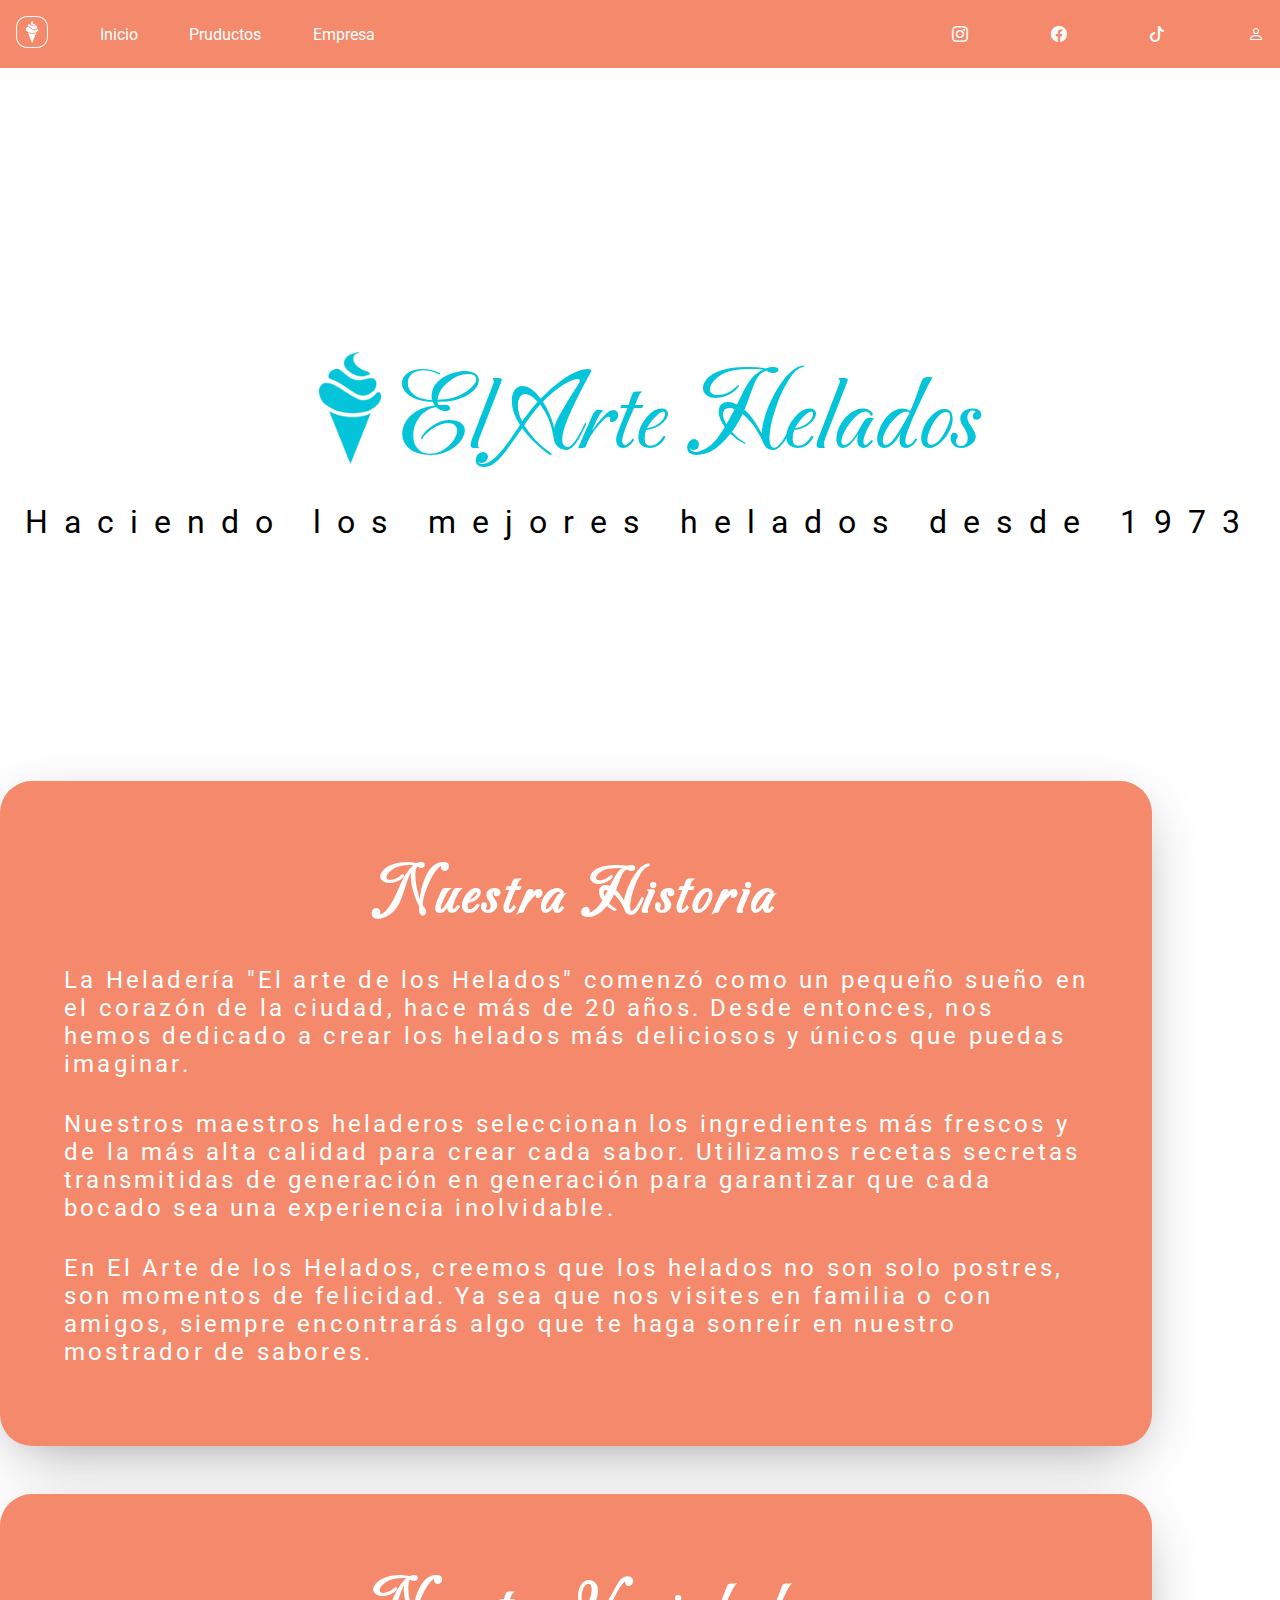
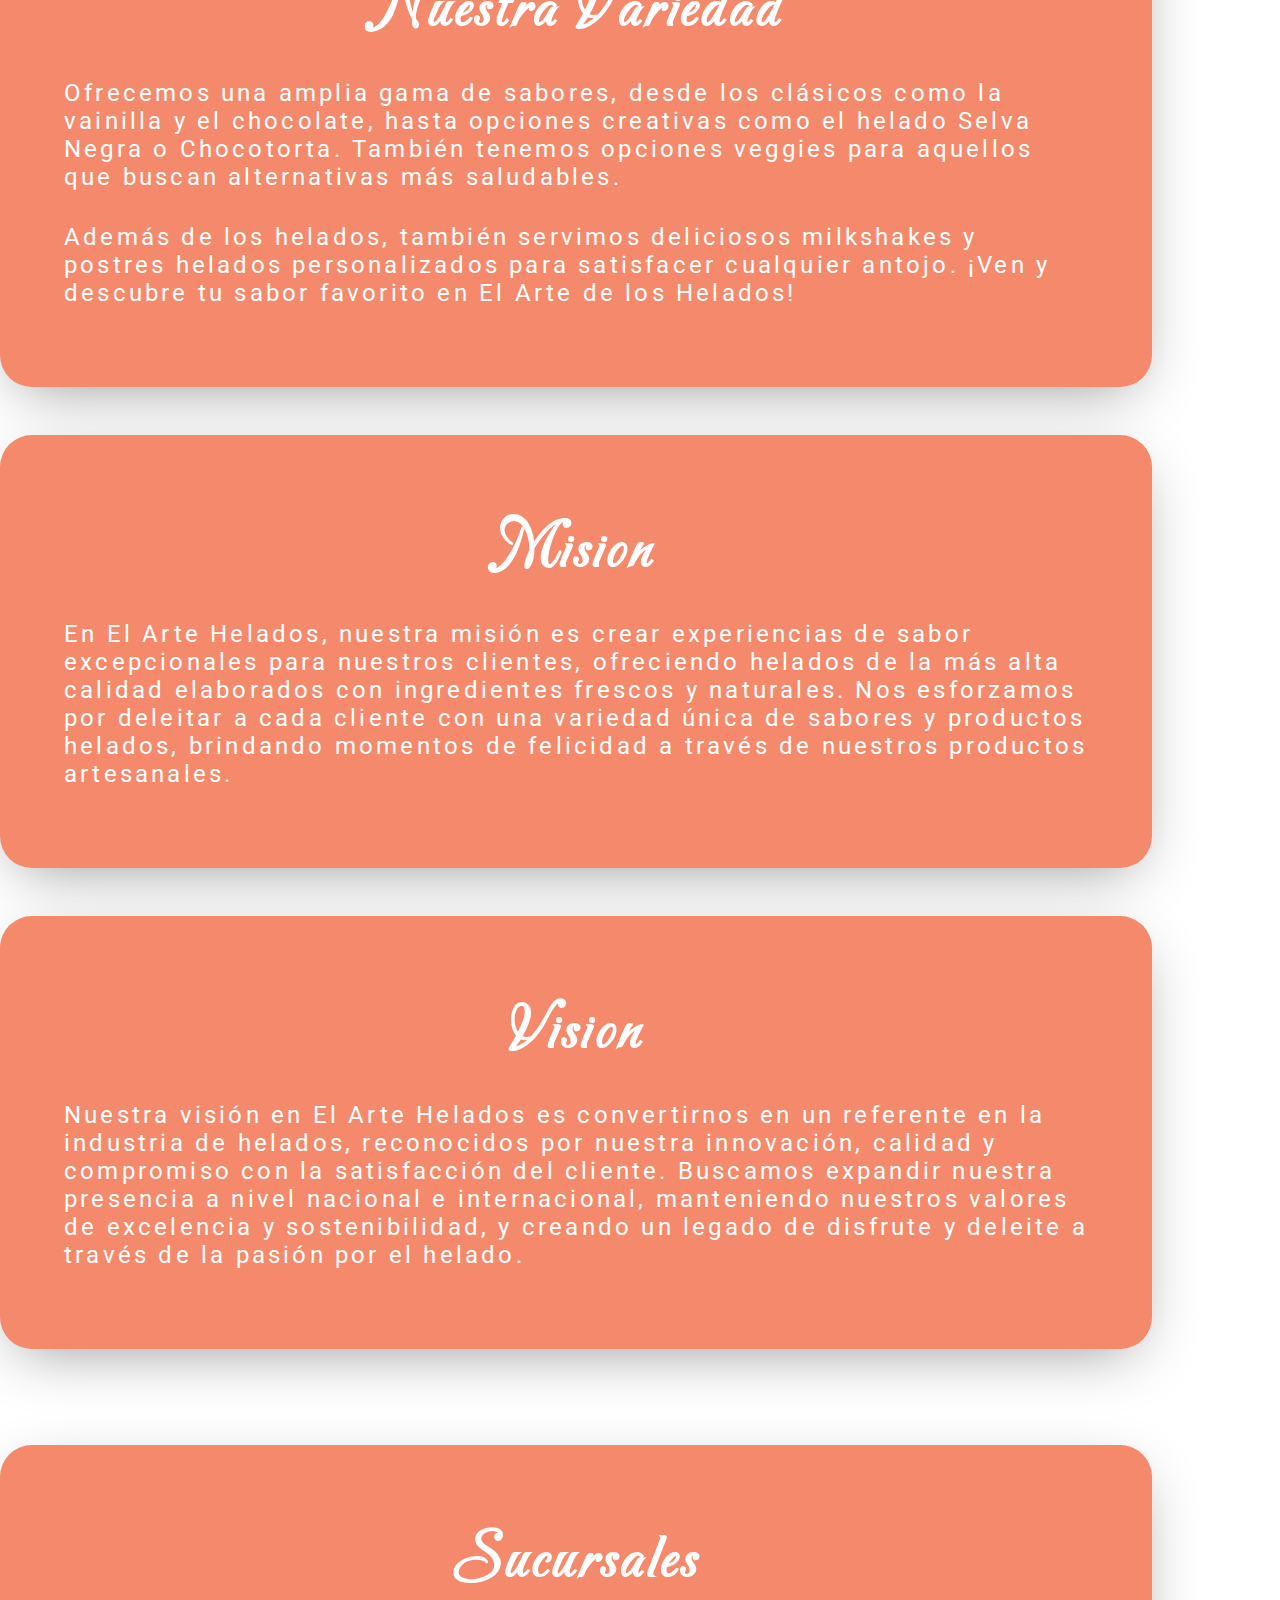
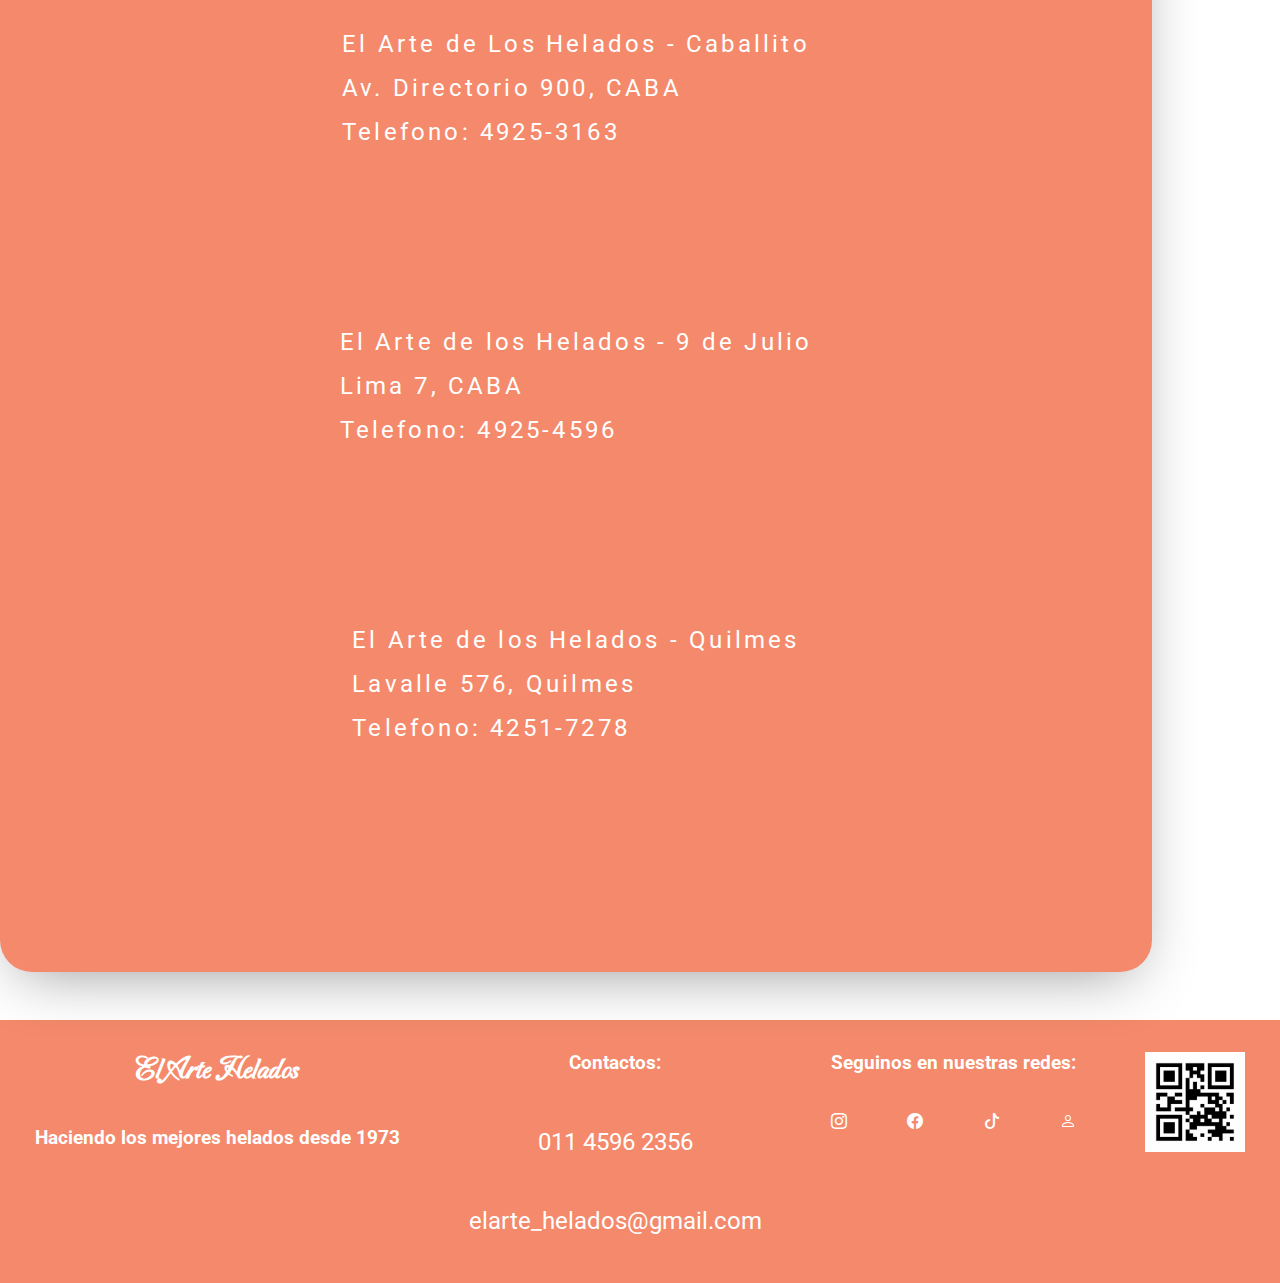
==== pages/empresa.html @ 64af258b "add ." ====
<!DOCTYPE html>
<html lang="es">

<head>
    <meta charset="utf-8">
    <meta name="viewport" content="width=device-width, initial-scale=1">
    <!--javascript-->
    <script src="../scripts/funcGeneral.js"></script>
    <!--pagina de css-->
    <link rel="stylesheet" href="../style/estilo-empresa.css">
    <link rel="stylesheet" href="../style/estilo-general.css">
    <!--iconos bootstrap-->
    <link rel="stylesheet" href="https://cdn.jsdelivr.net/npm/bootstrap-icons@1.11.0/font/bootstrap-icons.css">
    <!--fuentes-->
    <link rel="preconnect" href="https://fonts.googleapis.com">
    <link rel="preconnect" href="https://fonts.gstatic.com" crossorigin>
    <link
        href="https://fonts.googleapis.com/css2?family=Bodoni+Moda:opsz@6..96&family=Cantarell&family=Carattere&family=Gruppo&family=Quattrocento+Sans&family=Roboto+Condensed:wght@300&family=Roboto:wght@100&family=Stint+Ultra+Expanded&display=swap"
        rel="stylesheet">
    <title>Empresa</title>
    <link rel="shortcut icon" href="../imagenes/logo_helado_celeste.ico">

</head>

<!-- informacion para css: 
    Paleta de colores:
    celeste claro: #72DBF2
    celeste fuerte: #04C4D9
    marron/negruzco: #545351
    naranja claro: #FFB8A1
    naranja: #F4896B

    letra tipo cursiva: cantarell
    -->

<!-- El primer corte será para pantallas menores 840px porque sino se va a deformar -->

<body>
    <header>
        <!--Barra de menu-->
        <div class="nav">
            <!--lista con paginas-->
            <ul class="navFirst">
                <li>
                    <img src="../imagenes/logo_helado.png" class="imgLogMain" title="El Arte Helados">
                </li>
                <li>
                    <a href="../index.html" class="navPage">Inicio</a>
                </li>
                <li>
                    <a href="products.html" class="navPage">Pruductos</a>
                </li>
                <li>
                    <a href="empresa.html" class="navPage">Empresa</a>
                </li>
            </ul>

            <ul class="navSpace"></ul>
            
            <!--lista iconos redes-->
            <ul class="navLatest">
                <li>
                    <a href="https://www.instagram.com/" title="Instagram">
                        <i class="bi bi-instagram"></i>
                    </a>
                </li>
                <li>
                    <a href="https://www.facebook.com/" title="Facebook">
                        <i class="bi bi-facebook"></i>
                    </a>
                </li>
                <li>
                    <a href="https://www.tiktok.com/" title="Tiktok">
                        <i class="bi bi-tiktok"></i>
                    </a>
                </li>
                <li class="logPerson" title="Ingresar">
                    <a href="login.html">
                        <i class="bi bi-person"></i>
                    </a>
                </li>
            </ul>
        </div>


        <section class="navSmallPage">
            <img src="../imagenes/logo_helado.png" class="imgLogMain" title="El Arte Helados">
            <div class="navName">
                <a href="../index.html">
                    <span class="navNamePres">El Arte Helados</span>
                </a>
            </div>
            <i class="bi bi-list" id="logMenu" onclick="expandMenu()"></i>
            <i class="bi bi-x-lg" id="closeMenu" onclick="shutMenu()"></i>
        </section>

        <section class="navSmallPageDeployMenu">
            <ul>
                <li>
                    <a href="../index.html" class="navSmallPageIndex">Inicio</a>
                </li>
                <li>
                    <a href="products.html" class="navSmallPageProducts">Pruductos</a>
                </li>
                <li>
                    <a href="empresa.html" class="navSmallPageEnt">Empresa</a>
                </li>
                <li class="logPerson" title="navSmallPageLogin">
                    <a href="login.html">
                        <i class="bi bi-person"> Login</i>
                    </a>
                </li>
            </ul>
        </section>
    </header>

    <!--presentacion pagina-->
    <section class="presentacion">
        <img src="../imagenes/Vector 1helado.png" class="presentacion_imagen-helado">
        <span class="presentacion_nombre_empresa">El Arte Helados</span>
        <p class="presentacion_antiguedad">Haciendo los mejores helados desde 1973</p>
    </section>

    <article>
        <section>
            <div class="container">
                <h2 class="titulo">Nuestra Historia</h2>
        
                <p>La Heladería "El arte de los Helados" comenzó como un pequeño sueño en el corazón de la ciudad, hace más de
                    20
                    años. Desde entonces, nos hemos dedicado a crear los helados más deliciosos y únicos que puedas imaginar.
                </p>
                <p>Nuestros maestros heladeros seleccionan los ingredientes más frescos y de la más alta calidad para crear cada
                    sabor. Utilizamos recetas secretas transmitidas de generación en generación para garantizar que cada bocado
                    sea una experiencia inolvidable.</p>
                <p>En El Arte de los Helados, creemos que los helados no son solo postres, son momentos de felicidad. Ya sea que
                    nos
                    visites en familia o con amigos, siempre encontrarás algo que te haga sonreír en nuestro mostrador de
                    sabores.</p>
            </div>
    
            <div class="container">
                <h2 class="titulo">Nuestra Variedad</h2>
        
                <p>Ofrecemos una amplia gama de sabores, desde los clásicos como la vainilla y el chocolate, hasta opciones
                    creativas como el helado Selva Negra o Chocotorta. También tenemos opciones veggies para aquellos que buscan
                    alternativas más saludables.</p>
                <p>Además de los helados, también servimos deliciosos milkshakes y postres helados personalizados para
                    satisfacer cualquier antojo. ¡Ven y descubre tu sabor favorito en El Arte de los Helados!</p>
            </div>
    
            <div class="container">
                <h2 class="titulo">Mision</h2>
                
                <p>En El Arte Helados, nuestra misión es crear experiencias de sabor excepcionales para nuestros clientes, ofreciendo helados de la más alta calidad elaborados con ingredientes frescos y naturales. Nos esforzamos por deleitar a cada cliente con una variedad única de sabores y productos helados, brindando momentos de felicidad a través de nuestros productos artesanales.</p>
            </div>
    
            <div class="container">
                <h2 class="titulo">Vision</h2>
                
                <p>Nuestra visión en El Arte Helados es convertirnos en un referente en la industria de helados, reconocidos por nuestra innovación, calidad y compromiso con la satisfacción del cliente. Buscamos expandir nuestra presencia a nivel nacional e internacional, manteniendo nuestros valores de excelencia y sostenibilidad, y creando un legado de disfrute y deleite a través de la pasión por el helado.</p>
            </div>
        
        </section>
    
        <section class="container">
            <h2 class="titulo">Sucursales</h2>
            <div>
                <p class="containerSucursalLugar">El Arte de Los Helados - Caballito</p>
                <p>Av. Directorio 900, CABA</p>
                <p>Telefono: 4925-3163</p>
                <div class="map">
                    <iframe src="https://www.google.com/maps/embed?pb=!1m18!1m12!1m3!1d3283.018579943963!2d-58.44190572344259!3d-34.628970758833724!2m3!1f0!2f0!3f0!3m2!1i1024!2i768!4f13.1!3m3!1m2!1s0x95bcca49f7c6c89f%3A0xd0cd61226a658728!2sAv.%20Directorio%20900%2C%20C1424CIV%20CABA!5e0!3m2!1ses-419!2sar!4v1697847519863!5m2!1ses-419!2sar" style="border:0;" allowfullscreen="" loading="lazy" referrerpolicy="no-referrer-when-downgrade"></iframe>
                </div>
            </div>
            <div>
                <p class="containerSucursalLugar">El Arte de los Helados - 9 de Julio</p>
                <p>Lima 7, CABA</p>
                <p>Telefono: 4925-4596</p>
                <div class="map">
                    <iframe src="https://www.google.com/maps/embed?pb=!1m18!1m12!1m3!1d3283.825023910576!2d-58.38475022344323!3d-34.608585857756786!2m3!1f0!2f0!3f0!3m2!1i1024!2i768!4f13.1!3m3!1m2!1s0x95bccad013ced861%3A0x6fdaf348d8c818cd!2sLima%207%2C%20C1073%20CABA!5e0!3m2!1ses-419!2sar!4v1697847600312!5m2!1ses-419!2sar" allowfullscreen="" loading="lazy" referrerpolicy="no-referrer-when-downgrade"></iframe>
                </div>
            </div>
            <div>
                <p class="containerSucursalLugar">El Arte de los Helados - Quilmes</p>
                <p>Lavalle 576, Quilmes</p>
                <p>Telefono: 4251-7278</p>
                <div class="map">
                    <iframe src="https://www.google.com/maps/embed?pb=!1m18!1m12!1m3!1d3279.347218947431!2d-58.26009842343898!3d-34.72164126373676!2m3!1f0!2f0!3f0!3m2!1i1024!2i768!4f13.1!3m3!1m2!1s0x95a32e401dab3259%3A0x2fe3bfb5ac26a522!2sLavalle%20576%2C%20B1878FUL%20Quilmes%2C%20Provincia%20de%20Buenos%20Aires!5e0!3m2!1ses-419!2sar!4v1697847642808!5m2!1ses-419!2sar" allowfullscreen="" loading="lazy" referrerpolicy="no-referrer-when-downgrade"></iframe>
                </div>
            </div>
            </div>
        </section>
    </article>
    

    <!--pie de pagina-->
    <footer>
        <div class="container_footer">
            <div>
               <h1 class="nombre_footer">El Arte Helados</h1><br><br>
               <h3>Haciendo los mejores helados desde 1973</h3>
            </div>
            <div>
               <h3>Contactos:</h3><br><br>
                <p>011 4596 2356</p><br>
                <p>elarte_helados@gmail.com</p>
            </div>
            <div>
               <h3>Seguinos en nuestras redes:</h3><br><br>  
               <ul class="redes_footer">
                    <li>
                        <a href="https://www.instagram.com/" title="Instagram">
                            <i class="bi bi-instagram"></i>
                        </a>
                    </li>
                    <li>
                        <a href="https://www.facebook.com/" title="Facebook">
                            <i class="bi bi-facebook"></i>
                        </a>
                    </li>
                    <li>
                        <a href="https://www.tiktok.com/" title="Tiktok">
                            <i class="bi bi-tiktok"></i>
                        </a>
                    </li>
                    <li class="logo_persona" title="Ingresar">
                        <a href="login.html">
                            <i class="bi bi-person"></i>
                        </a>
                    </li>
                </ul> 
            </div>
            <div>
               <img src="../imagenes/qr.jpg" alt="" width="100" height="100">
            </div>
        </div>
    </footer>

</body>

</html>
---- style/estilo-empresa.css ----
/* presentacion pagina */

.presentacion {
    text-align: center;
    margin: 15% 0;
}

.presentacion .presentacion_imagen-helado {
    height: 7rem;
    padding: 1em;
    vertical-align: -2rem;
}

.presentacion .presentacion_nombre_empresa {
    font-family: 'Carattere', cursive;
    font-size: 7rem;
    color: #04C4D9;
}

.presentacion .presentacion_antiguedad {
    font-size: 2em;
    letter-spacing: 0.5em;
}

/* cuerpo de pagina */

h2 {
    font-size: 4rem;
}

h4{
    font-size: 2rem;
}

p {
    font-size: 1.5rem;
    margin: 1rem 0;
}

article {
    display: grid;
}


.container {
    margin: 3rem 0;
    max-width: 80%;
    padding: 4rem;
    border-radius: 2rem;
    box-shadow:  0px 17px 62px -19px rgba(0,0,0,0.44);
    display: flex;
    flex-direction: column;
    justify-content: center;
    align-items: center;
    background-color: #F4896B;
    color: #ffffff;
    font-size: 3rem;
    letter-spacing: 0.2rem;
}

.container .containerSucursal {
    padding: 2rem 0;
}

.container .containerSucursal .containerSucursalLugar{
    font-size: 2rem;
}

.titulo {
    font-family: 'Carattere', cursive;
    letter-spacing: 0.2rem;
    display: flex;
    padding: 1rem 0;
}

.container li {
    padding: 2rem 0;
}

iframe {
    max-height: 20%;
    border-radius: 2rem;
    border-style: none;
}

.container .map {
    display: flex;
    justify-content: center;
    align-items: center;
}


/* adaptar pantallas */

@media (max-width: 1260px) {
    .presentacion .presentacion_antiguedad {
        font-size: 1.5rem;
    }
    .sectionCarrusel .introduccion_empresa .lema {
        font-size: 4.5rem;
    }
}

@media (max-width: 1150px) {

    .sectionCarrusel .introduccion_empresa .lema {
        font-size: 4rem;
    }
}


/* pantallas hasta 922pixeles */

@media (max-width: 922px) {

    .presentacion .presentacion_antiguedad {
        font-size: 1.2rem;
    }

}

@media (max-width: 768px){

    /* */
    .presentacion .presentacion_nombre_empresa {
        font-size: 5rem;
    }

    .presentacion .presentacion_imagen-helado {
        height: 5rem;
        padding: 1em;
        vertical-align: -2rem;
    }

    .presentacion .presentacion_antiguedad {
        font-size: 1rem;
    }

    /* cuerpo */
    .container {
        max-width: 100%;
        border-radius: 0;
    }
    
}

@media (max-width: 480px){
    /* */
    .presentacion .presentacion_nombre_empresa {
        font-size: 3rem;
    }

    .presentacion .presentacion_imagen-helado {
        height: 3rem;
        padding: 1em;
        vertical-align: -1.5rem;
    }

    .presentacion .presentacion_antiguedad {
        font-size: 0.5rem;
    }

    h2 {
        font-size: 3rem;
    }

    h4 {
        font-size: 1rem;
    }

    p{
        font: 0.5rem;
    }

}
---- style/estilo-general.css ----
/* correcciones generales. margenes, listas, fuente, otros */

* {
    margin: 0;
    font-family: 'Roboto', sans-serif;
}

li {
    list-style: none;
}

ul {
    padding-left: 0;
}

a {
    text-decoration: none;
    color: #fff;
}


i {
    color: #fff;
    font-style: normal;
}


/* nav */

.nav {
    background-color: #F4896B;
    display: grid;
    grid-template-columns: repeat(3, 1fr);
}

.nav .navFirst, .navLatest {
    margin: 1em;
    display: grid;
    grid-template-columns: repeat(4, 1fr);
    align-items: center;
}

.nav .navFirst {
    column-gap: 1em;
    grid-template-columns: repeat(4, auto);
}

.nav .navFirst .imgLogMain {
    height: 2em;
}

.nav .navFirst .navPage:hover::after {
    font-family:'Bootstrap-icons';
    content: "\F22C";
    padding: 0 0 0 0.2em;
    vertical-align: -0.2em;
}

.nav .navLatest {
    justify-items: right;
}

.nav .navLatest i {
    cursor: pointer;
}

.nav .navLatest .logPerson:hover::after {
    font-family:'Bootstrap-icons';
    content: "\F138";
    padding: 0 0 0 0.2em;
    vertical-align: -0.2em;
    color: #fff;
    cursor: pointer;
}

.navSmallPage {
    display: none;
}

/* footer */

footer {
    background-color: #F4896B;
    text-align: center;
    color: #fff;
}

footer .container_footer{
    display: flex;
    justify-content: space-around;
    padding: 2rem 0;
    font-family: 'Carattere', cursive;
}

footer .container_footer div {
    padding: 0 1rem;
}

.redes_footer{
    display: flex;
    justify-content: center;
    justify-content: space-between;
}

.nombre_footer{
    font-family: 'Carattere', cursive;
}

@media (max-width: 922px){
    /* navegador */
    .nav {
        display: grid;
        grid-template-columns: repeat(2, 1fr);
    }

    .nav .navSpace {
    display: none;
    }

    .nav .nav_primero, .nav_ultimo {
        display: grid;
        grid-template-columns: repeat(4, auto);
    }
}

@media (max-width: 768px){
    /* nav */
    .nav {
        display: none;
    }

    .navSmallPage {
        background-color: #F4896B;
        display: flex;
        justify-content: space-between;
        align-items: center;
        padding: 1rem;
        color: #fff;
        font-family: 'Carattere', cursive;
        font-size: 2rem;
        .bi.bi-x-lg{
            display: none;
        }
    }

    .navSmallPage .imgLogMain {
        height: 2rem;
    }
    
    .navName .navNamePres {
        font-family: 'Carattere', cursive;
    }

    .navSmallPageDeployMenu {
        display: none;
    }

    .navSmallPageDeployMenu {
        position: fixed;
        right: 0;
        background-color: #F4896B;
        color: #fff;
        font-size: 2rem;
        padding: 6rem 3rem;
        width: 30%;
        height: auto;
        z-index: 1;
        border-radius: 0 0 0 2rem;
        box-shadow:  0px 17px 62px -19px rgba(0,0,0,0.44);
    }

    .navSmallPageDeployMenu li {
        padding: 2rem 0;
    }

    /* footer */
    .container_footer {
        display: flex;
        flex-direction: column;
        justify-content: center;
        align-items: center;
    }

    footer .container_footer div:first-child, footer .container_footer div:nth-child(2), footer .container_footer div:nth-child(3){
        border-bottom: solid #fff;
        padding: 2rem 0;
    }

    footer .container_footer div:last-child{
        padding: 2rem;
    }
}
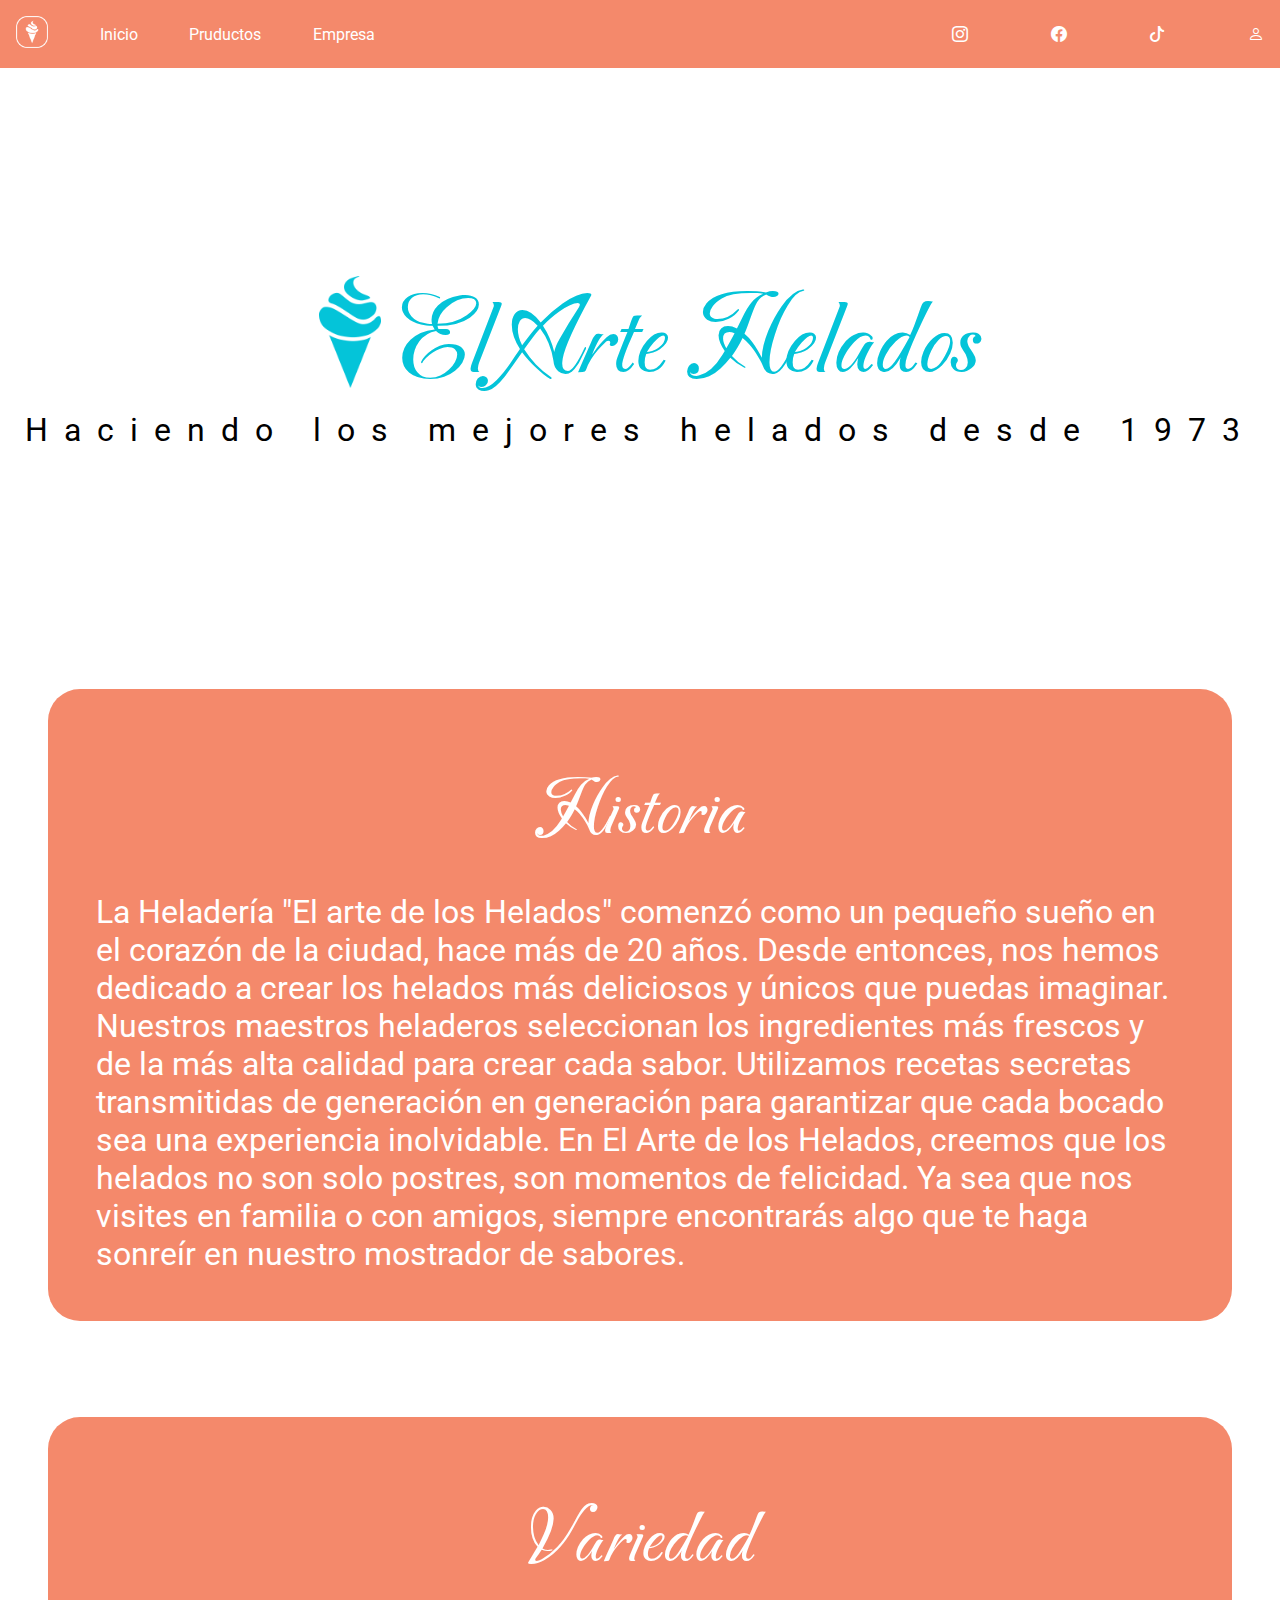
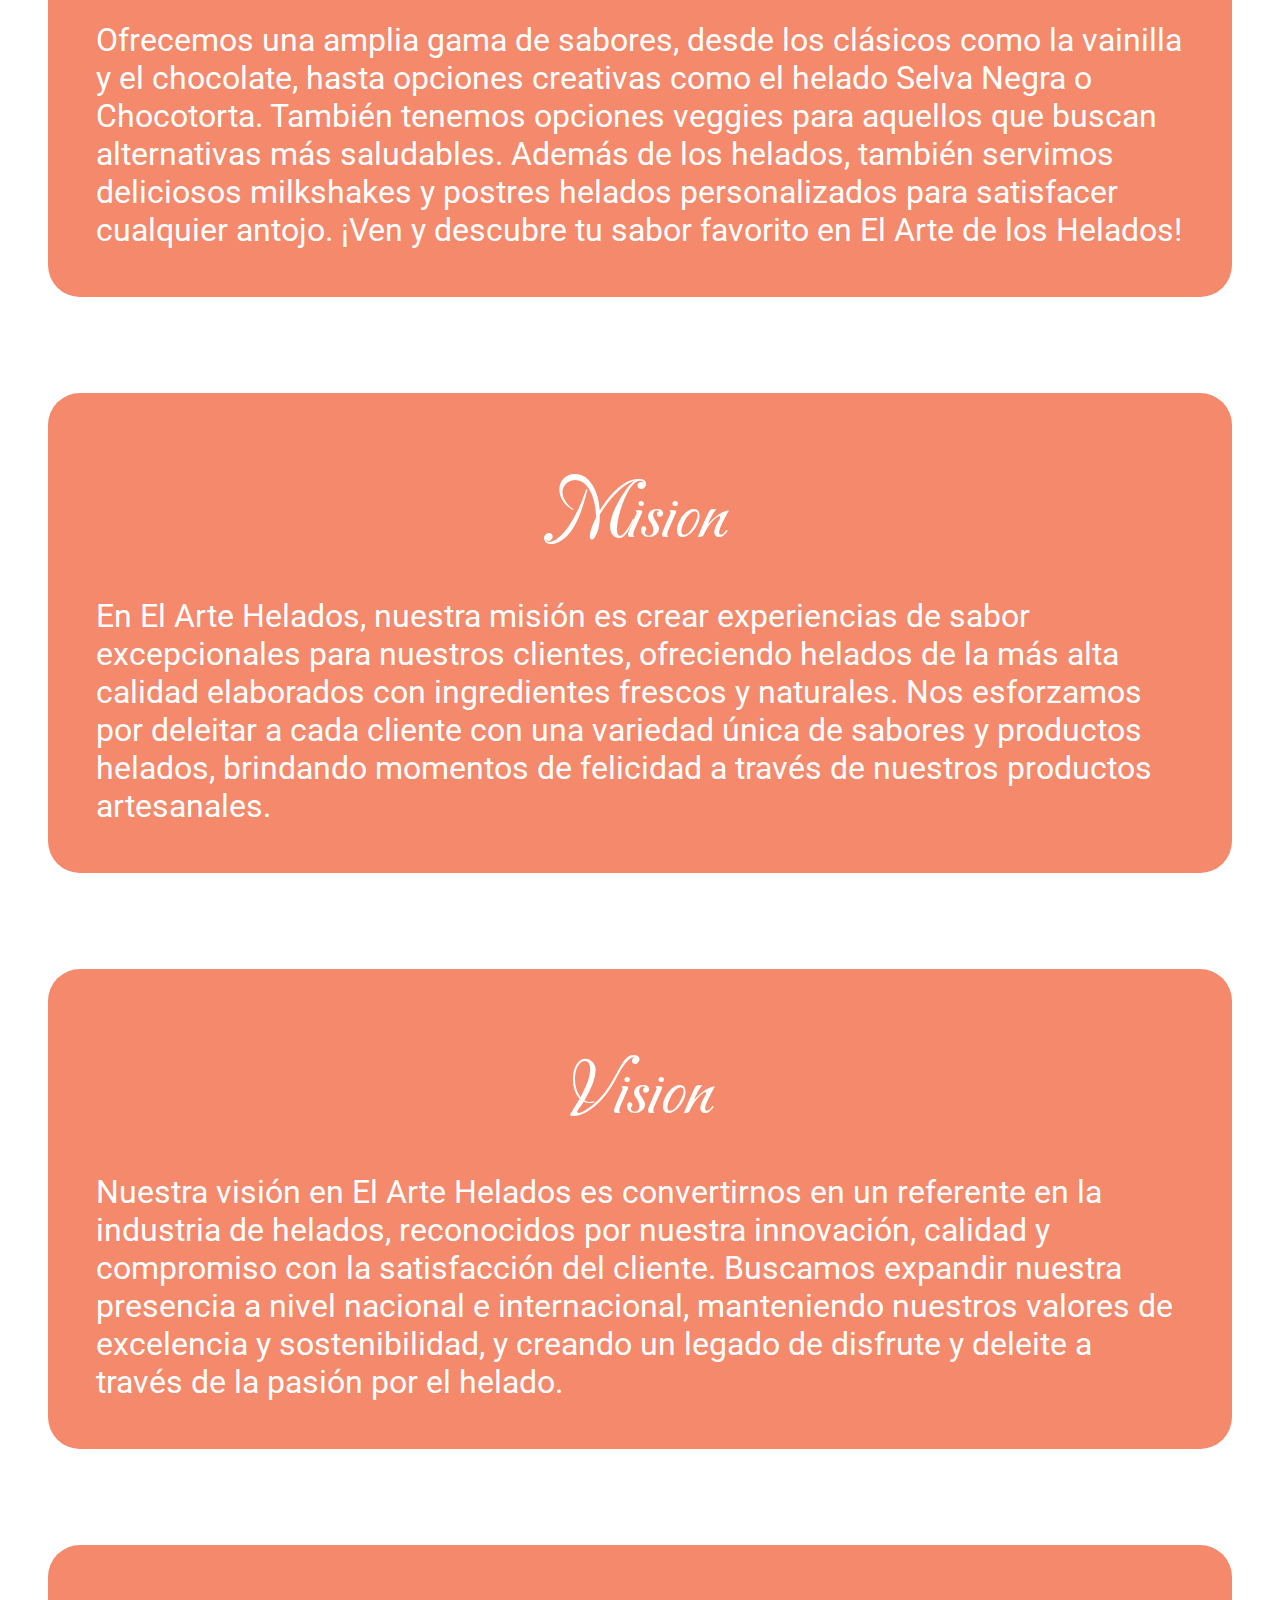
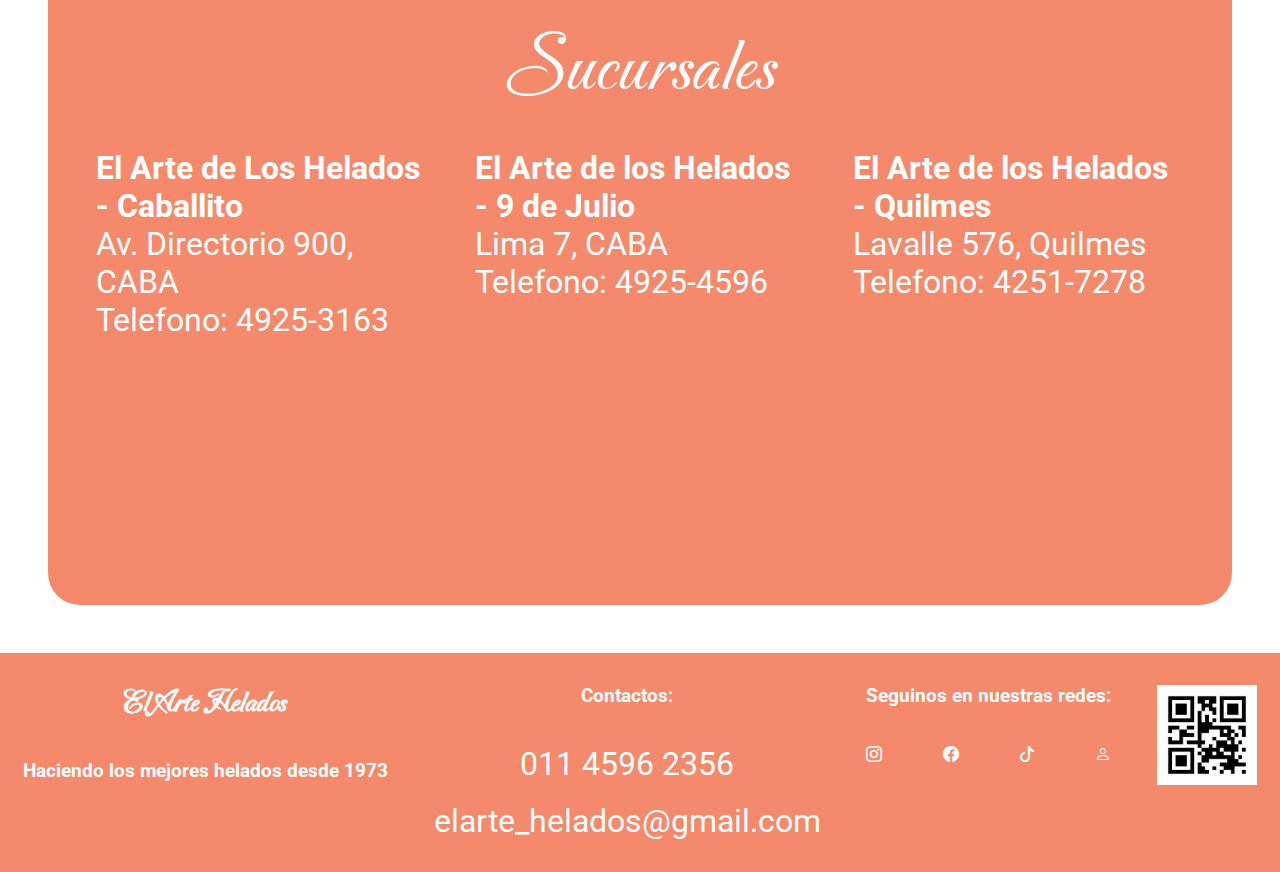
==== commit 1615b90d: "add ." ====
--- a/pages/empresa.html
+++ b/pages/empresa.html
@@ -1,12 +1,11 @@
 <!DOCTYPE html>
-<html lang="es">
-
+<html lang="en">
 <head>
-    <meta charset="utf-8">
-    <meta name="viewport" content="width=device-width, initial-scale=1">
+    <meta charset="UTF-8">
+    <meta name="viewport" content="width=device-width, initial-scale=1.0">
     <!--javascript-->
     <script src="../scripts/funcGeneral.js"></script>
-    <!--pagina de css-->
+    <!--css-->
     <link rel="stylesheet" href="../style/estilo-empresa.css">
     <link rel="stylesheet" href="../style/estilo-general.css">
     <!--iconos bootstrap-->
@@ -14,28 +13,12 @@
     <!--fuentes-->
     <link rel="preconnect" href="https://fonts.googleapis.com">
     <link rel="preconnect" href="https://fonts.gstatic.com" crossorigin>
-    <link
-        href="https://fonts.googleapis.com/css2?family=Bodoni+Moda:opsz@6..96&family=Cantarell&family=Carattere&family=Gruppo&family=Quattrocento+Sans&family=Roboto+Condensed:wght@300&family=Roboto:wght@100&family=Stint+Ultra+Expanded&display=swap"
-        rel="stylesheet">
+    <link href="https://fonts.googleapis.com/css2?family=Bodoni+Moda:opsz@6..96&family=Cantarell&family=Carattere&family=Gruppo&family=Quattrocento+Sans&family=Roboto+Condensed:wght@300&family=Roboto:wght@100&family=Stint+Ultra+Expanded&display=swap" rel="stylesheet">
     <title>Empresa</title>
     <link rel="shortcut icon" href="../imagenes/logo_helado_celeste.ico">
-
 </head>
-
-<!-- informacion para css: 
-    Paleta de colores:
-    celeste claro: #72DBF2
-    celeste fuerte: #04C4D9
-    marron/negruzco: #545351
-    naranja claro: #FFB8A1
-    naranja: #F4896B
-
-    letra tipo cursiva: cantarell
-    -->
-
-<!-- El primer corte será para pantallas menores 840px porque sino se va a deformar -->
-
 <body>
+
     <header>
         <!--Barra de menu-->
         <div class="nav">
@@ -113,7 +96,7 @@
             </ul>
         </section>
     </header>
-
+    
     <!--presentacion pagina-->
     <section class="presentacion">
         <img src="../imagenes/Vector 1helado.png" class="presentacion_imagen-helado">
@@ -121,80 +104,62 @@
         <p class="presentacion_antiguedad">Haciendo los mejores helados desde 1973</p>
     </section>
 
-    <article>
-        <section>
-            <div class="container">
-                <h2 class="titulo">Nuestra Historia</h2>
+    <section class="container">
+        <div class="containerInfo">
+            <h2 class="titulo">Historia</h2>
+            <p>La Heladería "El arte de los Helados" comenzó como un pequeño sueño en el corazón de la ciudad, hace más de 20 años. Desde entonces, nos hemos dedicado a crear los helados más deliciosos y únicos que puedas imaginar.
+            Nuestros maestros heladeros seleccionan los ingredientes más frescos y de la más alta calidad para crear cada sabor. Utilizamos recetas secretas transmitidas de generación en generación para garantizar que cada bocado sea una experiencia inolvidable.
+            En El Arte de los Helados, creemos que los helados no son solo postres, son momentos de felicidad. Ya sea que nos visites en familia o con amigos, siempre encontrarás algo que te haga sonreír en nuestro mostrador de sabores.</p>
+        </div>
+
+        <div class="containerInfo">
+            <h2 class="titulo">Variedad</h2>
+            <p>Ofrecemos una amplia gama de sabores, desde los clásicos como la vainilla y el chocolate, hasta opciones creativas como el helado Selva Negra o Chocotorta. También tenemos opciones veggies para aquellos que buscan alternativas más saludables.
+            Además de los helados, también servimos deliciosos milkshakes y postres helados personalizados para satisfacer cualquier antojo. ¡Ven y descubre tu sabor favorito en El Arte de los Helados!</p>
+        </div>
         
-                <p>La Heladería "El arte de los Helados" comenzó como un pequeño sueño en el corazón de la ciudad, hace más de
-                    20
-                    años. Desde entonces, nos hemos dedicado a crear los helados más deliciosos y únicos que puedas imaginar.
-                </p>
-                <p>Nuestros maestros heladeros seleccionan los ingredientes más frescos y de la más alta calidad para crear cada
-                    sabor. Utilizamos recetas secretas transmitidas de generación en generación para garantizar que cada bocado
-                    sea una experiencia inolvidable.</p>
-                <p>En El Arte de los Helados, creemos que los helados no son solo postres, son momentos de felicidad. Ya sea que
-                    nos
-                    visites en familia o con amigos, siempre encontrarás algo que te haga sonreír en nuestro mostrador de
-                    sabores.</p>
-            </div>
-    
-            <div class="container">
-                <h2 class="titulo">Nuestra Variedad</h2>
-        
-                <p>Ofrecemos una amplia gama de sabores, desde los clásicos como la vainilla y el chocolate, hasta opciones
-                    creativas como el helado Selva Negra o Chocotorta. También tenemos opciones veggies para aquellos que buscan
-                    alternativas más saludables.</p>
-                <p>Además de los helados, también servimos deliciosos milkshakes y postres helados personalizados para
-                    satisfacer cualquier antojo. ¡Ven y descubre tu sabor favorito en El Arte de los Helados!</p>
-            </div>
-    
-            <div class="container">
-                <h2 class="titulo">Mision</h2>
-                
-                <p>En El Arte Helados, nuestra misión es crear experiencias de sabor excepcionales para nuestros clientes, ofreciendo helados de la más alta calidad elaborados con ingredientes frescos y naturales. Nos esforzamos por deleitar a cada cliente con una variedad única de sabores y productos helados, brindando momentos de felicidad a través de nuestros productos artesanales.</p>
-            </div>
-    
-            <div class="container">
-                <h2 class="titulo">Vision</h2>
-                
-                <p>Nuestra visión en El Arte Helados es convertirnos en un referente en la industria de helados, reconocidos por nuestra innovación, calidad y compromiso con la satisfacción del cliente. Buscamos expandir nuestra presencia a nivel nacional e internacional, manteniendo nuestros valores de excelencia y sostenibilidad, y creando un legado de disfrute y deleite a través de la pasión por el helado.</p>
-            </div>
-        
-        </section>
-    
-        <section class="container">
+        <div class="containerInfo">
+            <h2 class="titulo">Mision</h2>
+            <p>En El Arte Helados, nuestra misión es crear experiencias de sabor excepcionales para nuestros clientes, ofreciendo helados de la más alta calidad elaborados con ingredientes frescos y naturales. Nos esforzamos por deleitar a cada cliente con una variedad única de sabores y productos helados, brindando momentos de felicidad a través de nuestros productos artesanales.</p>
+        </div>
+
+        <div class="containerInfo">
+            <h2 class="titulo">Vision</h2>
+            <p>Nuestra visión en El Arte Helados es convertirnos en un referente en la industria de helados, reconocidos por nuestra innovación, calidad y compromiso con la satisfacción del cliente. Buscamos expandir nuestra presencia a nivel nacional e internacional, manteniendo nuestros valores de excelencia y sostenibilidad, y creando un legado de disfrute y deleite a través de la pasión por el helado.</p>
+        </div>
+
+        <div class="containerInfo">
             <h2 class="titulo">Sucursales</h2>
-            <div>
-                <p class="containerSucursalLugar">El Arte de Los Helados - Caballito</p>
-                <p>Av. Directorio 900, CABA</p>
-                <p>Telefono: 4925-3163</p>
-                <div class="map">
-                    <iframe src="https://www.google.com/maps/embed?pb=!1m18!1m12!1m3!1d3283.018579943963!2d-58.44190572344259!3d-34.628970758833724!2m3!1f0!2f0!3f0!3m2!1i1024!2i768!4f13.1!3m3!1m2!1s0x95bcca49f7c6c89f%3A0xd0cd61226a658728!2sAv.%20Directorio%20900%2C%20C1424CIV%20CABA!5e0!3m2!1ses-419!2sar!4v1697847519863!5m2!1ses-419!2sar" style="border:0;" allowfullscreen="" loading="lazy" referrerpolicy="no-referrer-when-downgrade"></iframe>
+            <div class="containerInfoSucursal">
+                <div>
+                    <p class="containerInfoSucursalNom">El Arte de Los Helados - Caballito</p>
+                    <p>Av. Directorio 900, CABA</p>
+                    <p>Telefono: 4925-3163</p>
+                    <div class="containerInfoSucursalMap">
+                        <iframe src="https://www.google.com/maps/embed?pb=!1m18!1m12!1m3!1d3283.018579943963!2d-58.44190572344259!3d-34.628970758833724!2m3!1f0!2f0!3f0!3m2!1i1024!2i768!4f13.1!3m3!1m2!1s0x95bcca49f7c6c89f%3A0xd0cd61226a658728!2sAv.%20Directorio%20900%2C%20C1424CIV%20CABA!5e0!3m2!1ses-419!2sar!4v1697847519863!5m2!1ses-419!2sar" style="border:0;" allowfullscreen="" loading="lazy" referrerpolicy="no-referrer-when-downgrade"></iframe>
+                    </div>
                 </div>
-            </div>
-            <div>
-                <p class="containerSucursalLugar">El Arte de los Helados - 9 de Julio</p>
-                <p>Lima 7, CABA</p>
-                <p>Telefono: 4925-4596</p>
-                <div class="map">
-                    <iframe src="https://www.google.com/maps/embed?pb=!1m18!1m12!1m3!1d3283.825023910576!2d-58.38475022344323!3d-34.608585857756786!2m3!1f0!2f0!3f0!3m2!1i1024!2i768!4f13.1!3m3!1m2!1s0x95bccad013ced861%3A0x6fdaf348d8c818cd!2sLima%207%2C%20C1073%20CABA!5e0!3m2!1ses-419!2sar!4v1697847600312!5m2!1ses-419!2sar" allowfullscreen="" loading="lazy" referrerpolicy="no-referrer-when-downgrade"></iframe>
+                <div>
+                    <p class="containerInfoSucursalNom">El Arte de los Helados - 9 de Julio</p>
+                    <p>Lima 7, CABA</p>
+                    <p>Telefono: 4925-4596</p>
+                    <div class="containerInfoSucursalMap">
+                        <iframe src="https://www.google.com/maps/embed?pb=!1m18!1m12!1m3!1d3283.825023910576!2d-58.38475022344323!3d-34.608585857756786!2m3!1f0!2f0!3f0!3m2!1i1024!2i768!4f13.1!3m3!1m2!1s0x95bccad013ced861%3A0x6fdaf348d8c818cd!2sLima%207%2C%20C1073%20CABA!5e0!3m2!1ses-419!2sar!4v1697847600312!5m2!1ses-419!2sar" allowfullscreen="" loading="lazy" referrerpolicy="no-referrer-when-downgrade"></iframe>
+                    </div>
                 </div>
-            </div>
-            <div>
-                <p class="containerSucursalLugar">El Arte de los Helados - Quilmes</p>
-                <p>Lavalle 576, Quilmes</p>
-                <p>Telefono: 4251-7278</p>
-                <div class="map">
-                    <iframe src="https://www.google.com/maps/embed?pb=!1m18!1m12!1m3!1d3279.347218947431!2d-58.26009842343898!3d-34.72164126373676!2m3!1f0!2f0!3f0!3m2!1i1024!2i768!4f13.1!3m3!1m2!1s0x95a32e401dab3259%3A0x2fe3bfb5ac26a522!2sLavalle%20576%2C%20B1878FUL%20Quilmes%2C%20Provincia%20de%20Buenos%20Aires!5e0!3m2!1ses-419!2sar!4v1697847642808!5m2!1ses-419!2sar" allowfullscreen="" loading="lazy" referrerpolicy="no-referrer-when-downgrade"></iframe>
+                <div>
+                    <p class="containerInfoSucursalNom">El Arte de los Helados - Quilmes</p>
+                    <p>Lavalle 576, Quilmes</p>
+                    <p>Telefono: 4251-7278</p>
+                    <div class="containerInfoSucursalMap">
+                        <iframe src="https://www.google.com/maps/embed?pb=!1m18!1m12!1m3!1d3279.347218947431!2d-58.26009842343898!3d-34.72164126373676!2m3!1f0!2f0!3f0!3m2!1i1024!2i768!4f13.1!3m3!1m2!1s0x95a32e401dab3259%3A0x2fe3bfb5ac26a522!2sLavalle%20576%2C%20B1878FUL%20Quilmes%2C%20Provincia%20de%20Buenos%20Aires!5e0!3m2!1ses-419!2sar!4v1697847642808!5m2!1ses-419!2sar" allowfullscreen="" loading="lazy" referrerpolicy="no-referrer-when-downgrade"></iframe>
+                    </div>
                 </div>
             </div>
-            </div>
-        </section>
-    </article>
-    
-
-    <!--pie de pagina-->
+        </div>
+
+    </section>
+
     <footer>
         <div class="container_footer">
             <div>
@@ -225,7 +190,7 @@
                         </a>
                     </li>
                     <li class="logo_persona" title="Ingresar">
-                        <a href="login.html">
+                        <a>
                             <i class="bi bi-person"></i>
                         </a>
                     </li>
@@ -236,7 +201,5 @@
             </div>
         </div>
     </footer>
-
 </body>
-
 </html>--- a/style/estilo-empresa.css
+++ b/style/estilo-empresa.css
@@ -1,4 +1,3 @@
-
 /* presentacion pagina */
 
 .presentacion {
@@ -23,89 +22,68 @@
     letter-spacing: 0.5em;
 }
 
-/* cuerpo de pagina */
 
-h2 {
-    font-size: 4rem;
+/* historia */
+
+.container {
+    display: flex;
+    flex-direction: column;
+    margin: 0 3rem;
 }
 
-h4{
-    font-size: 2rem;
-}
-
-p {
-    font-size: 1.5rem;
-    margin: 1rem 0;
-}
-
-article {
-    display: grid;
-}
-
-
-.container {
+.container .containerInfo {
+    background-color: #F4896B;
     margin: 3rem 0;
-    max-width: 80%;
-    padding: 4rem;
+    padding: 3rem;
     border-radius: 2rem;
-    box-shadow:  0px 17px 62px -19px rgba(0,0,0,0.44);
     display: flex;
     flex-direction: column;
     justify-content: center;
     align-items: center;
-    background-color: #F4896B;
-    color: #ffffff;
-    font-size: 3rem;
-    letter-spacing: 0.2rem;
+    color: #fff;
 }
 
-.container .containerSucursal {
-    padding: 2rem 0;
+.container .containerInfo .titulo {
+    font-family: 'Carattere', cursive;
+    font-size: 5rem;
+    padding: 2rem;
+    font-weight: 100;
 }
 
-.container .containerSucursal .containerSucursalLugar{
+p {
     font-size: 2rem;
 }
 
-.titulo {
-    font-family: 'Carattere', cursive;
-    letter-spacing: 0.2rem;
-    display: flex;
-    padding: 1rem 0;
+
+/* sucursales */
+
+.container .containerInfo .containerInfoSucursal {
+    display: grid;
+    grid-template-columns: repeat(3, 1fr);
+    column-gap: 3rem;
 }
 
-.container li {
-    padding: 2rem 0;
+.container .containerInfo .containerInfoSucursal .containerInfoSucursalNom {
+    font-weight: 700;
 }
 
 iframe {
-    max-height: 20%;
+    border-style: none;
     border-radius: 2rem;
-    border-style: none;
+    margin: 2rem 0;
 }
 
-.container .map {
-    display: flex;
-    justify-content: center;
-    align-items: center;
-}
-
-
-/* adaptar pantallas */
 
 @media (max-width: 1260px) {
     .presentacion .presentacion_antiguedad {
         font-size: 1.5rem;
     }
-    .sectionCarrusel .introduccion_empresa .lema {
-        font-size: 4.5rem;
-    }
 }
 
-@media (max-width: 1150px) {
-
-    .sectionCarrusel .introduccion_empresa .lema {
-        font-size: 4rem;
+@media (max-width: 1120px) {
+    .container .containerInfo .containerInfoSucursal {
+        grid-template-columns: 1fr;
+        column-gap: 0;
     }
 }
 
@@ -121,8 +99,9 @@
 }
 
 @media (max-width: 768px){
+    
+    /* */
 
-    /* */
     .presentacion .presentacion_nombre_empresa {
         font-size: 5rem;
     }
@@ -134,21 +113,30 @@
     }
 
     .presentacion .presentacion_antiguedad {
-        font-size: 1rem;
+        font-size: 0.8rem;
     }
 
-    /* cuerpo */
     .container {
-        max-width: 100%;
+        margin: 0;
+    }
+
+    .container .containerInfo {
         border-radius: 0;
     }
-    
 }
 
-@media (max-width: 480px){
-    /* */
-    .presentacion .presentacion_nombre_empresa {
+@media (max-width: 520px){
+
+    .container .containerInfo{
+        padding: 3rem 1rem;
+    }
+
+    .presentacion .presentacion_nombre_empresa, .container .containerInfo .titulo {
         font-size: 3rem;
+    }
+
+    p {
+        font-size: 1.5rem;
     }
 
     .presentacion .presentacion_imagen-helado {
@@ -161,16 +149,8 @@
         font-size: 0.5rem;
     }
 
-    h2 {
-        font-size: 3rem;
-    }
+}
 
-    h4 {
-        font-size: 1rem;
-    }
-
-    p{
-        font: 0.5rem;
-    }
+@media (max-width: 360px) {
 
 }--- a/style/estilo-general.css
+++ b/style/estilo-general.css
@@ -77,6 +77,10 @@
     display: none;
 }
 
+.navSmallPageDeployMenu {
+    display: none;
+}
+
 /* footer */
 
 footer {
@@ -152,18 +156,13 @@
     }
 
     .navSmallPageDeployMenu {
-        display: none;
-    }
-
-    .navSmallPageDeployMenu {
         position: fixed;
         right: 0;
         background-color: #F4896B;
         color: #fff;
-        font-size: 2rem;
-        padding: 6rem 3rem;
+        font-size: 1rem;
+        padding: 1rem 2rem;
         width: 30%;
-        height: auto;
         z-index: 1;
         border-radius: 0 0 0 2rem;
         box-shadow:  0px 17px 62px -19px rgba(0,0,0,0.44);
@@ -189,4 +188,8 @@
     footer .container_footer div:last-child{
         padding: 2rem;
     }
+}
+
+@media (max-width: 480){
+    
 }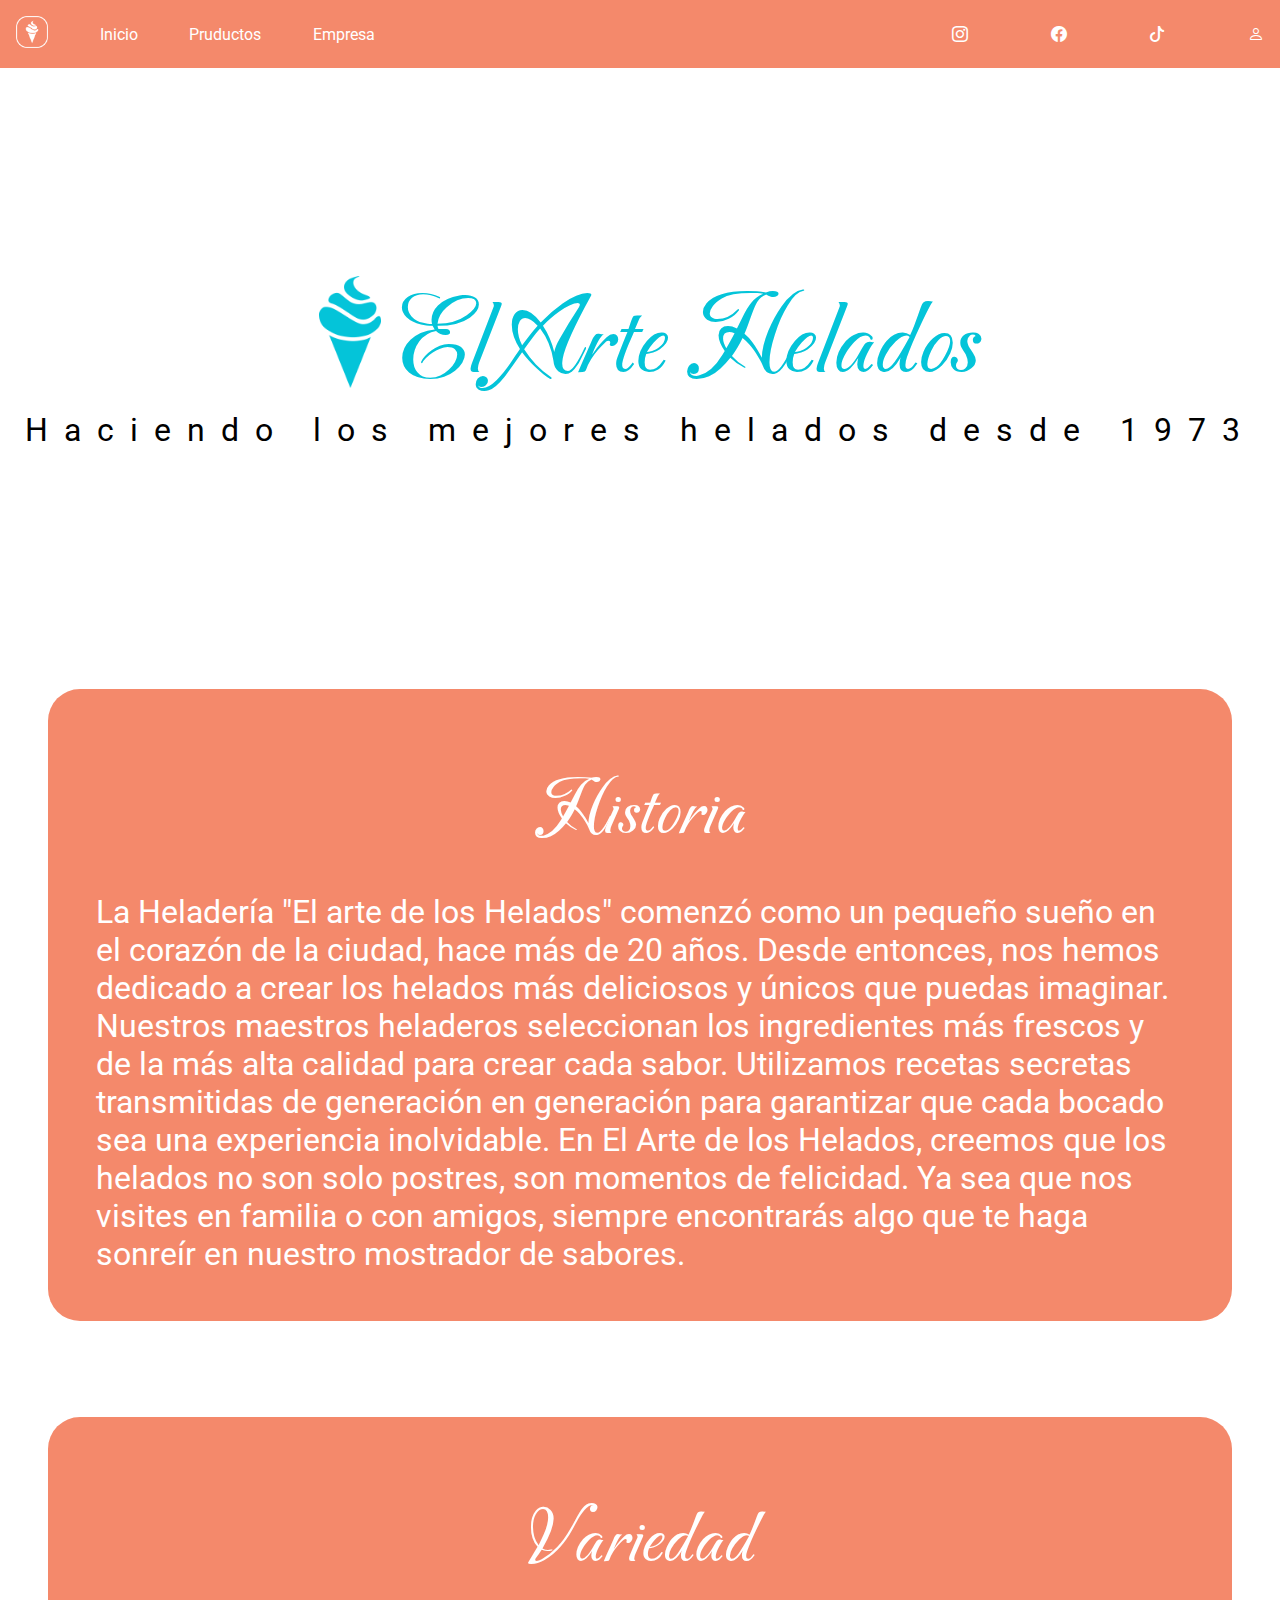
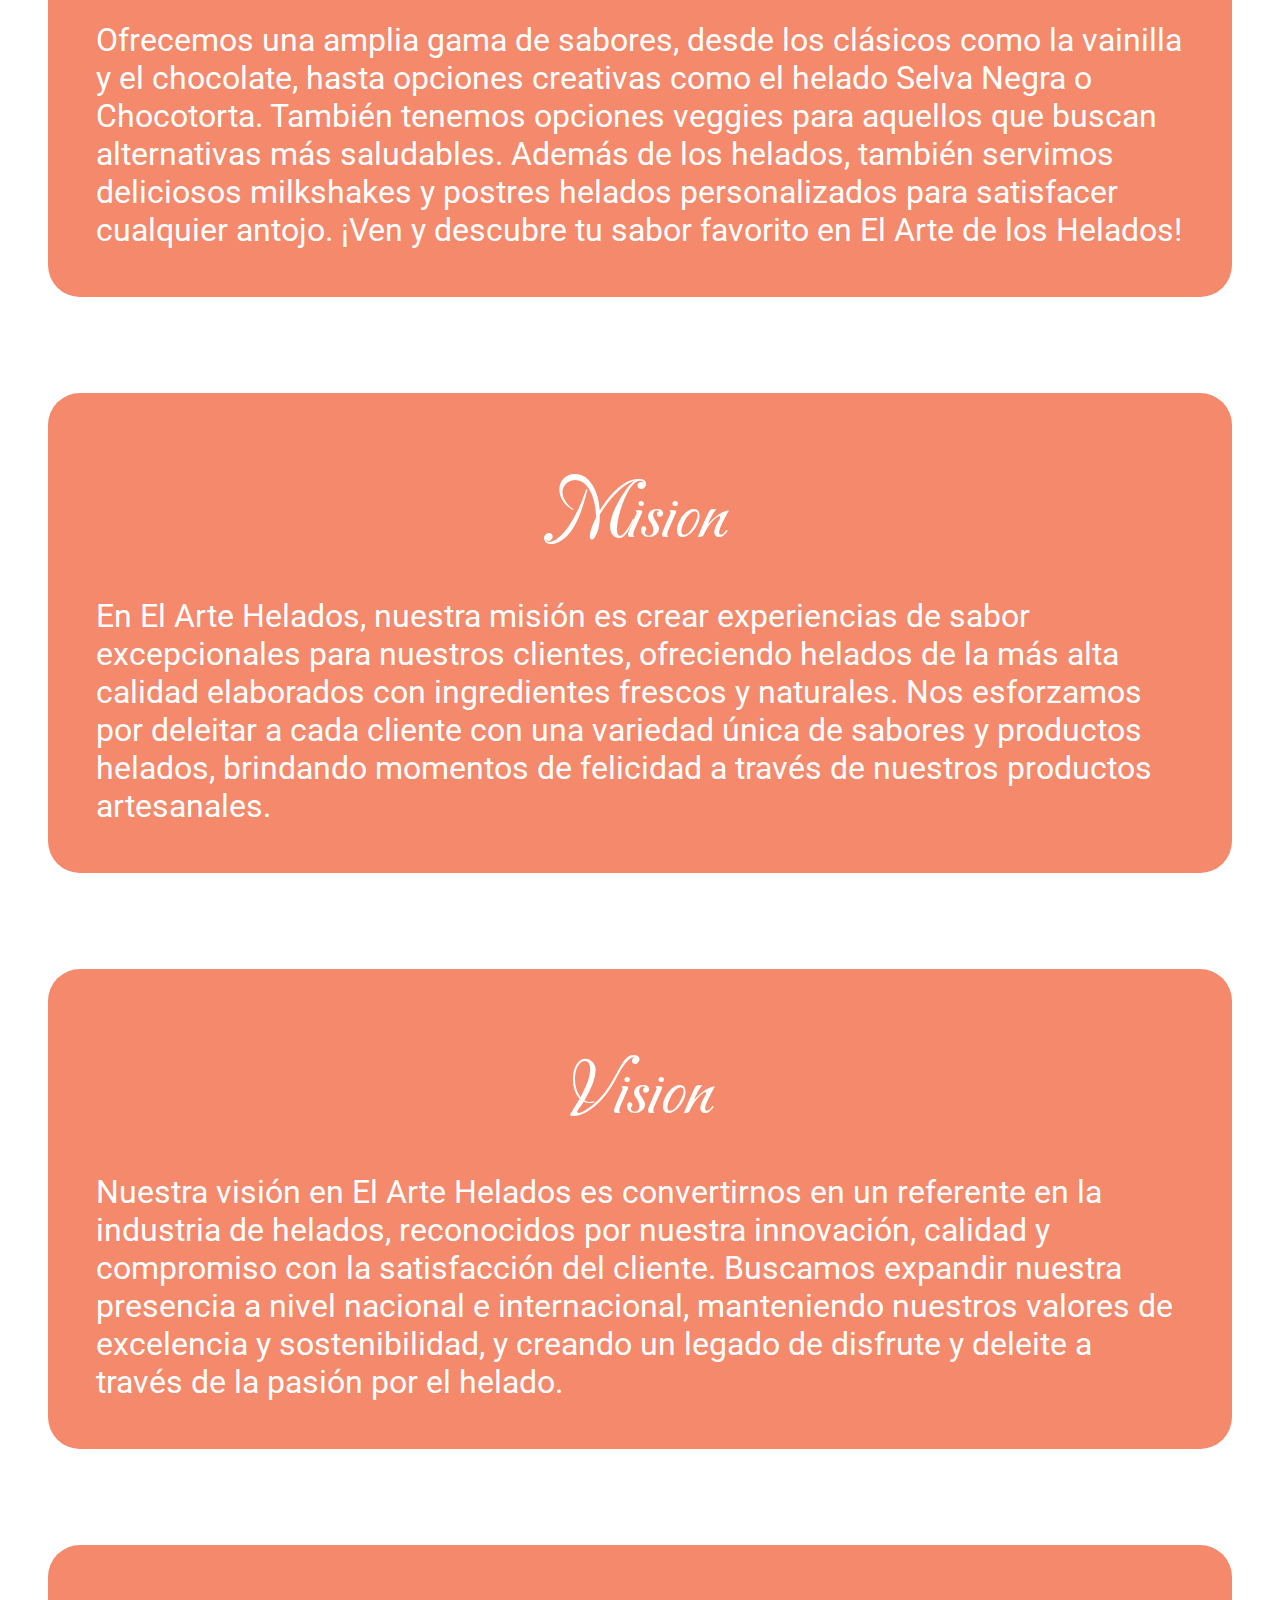
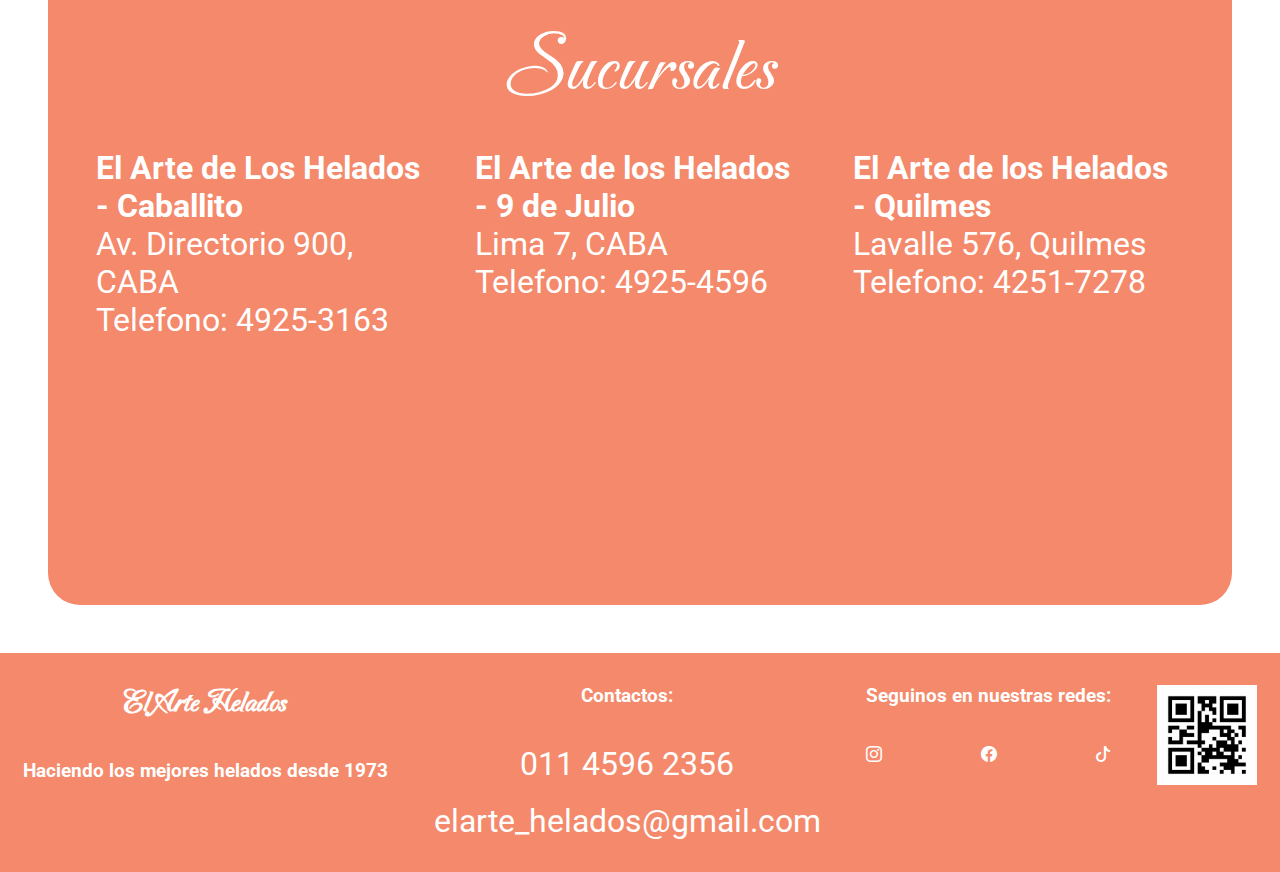
==== commit 6a783bc3: "add ." ====
--- a/pages/empresa.html
+++ b/pages/empresa.html
@@ -189,11 +189,6 @@
                             <i class="bi bi-tiktok"></i>
                         </a>
                     </li>
-                    <li class="logo_persona" title="Ingresar">
-                        <a>
-                            <i class="bi bi-person"></i>
-                        </a>
-                    </li>
                 </ul> 
             </div>
             <div>
